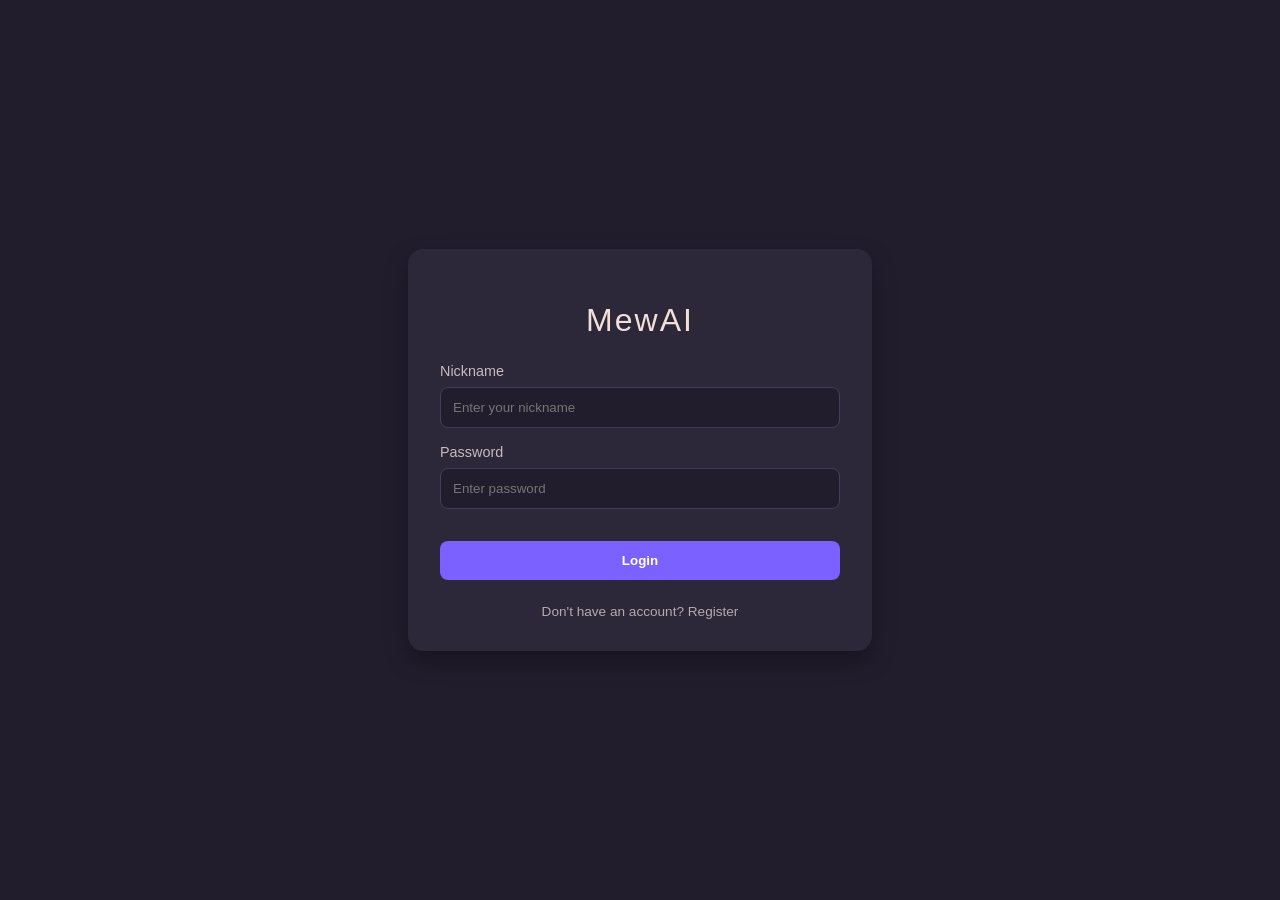
==== index.html @ d77b1c65 "Update 0.1.22" ====
<!DOCTYPE html>
<html lang="en">
<head>
    <meta charset="UTF-8">
    <meta name="viewport" content="width=device-width, initial-scale=1.0">
    <title>MewAI - Welcome</title>
    <style>
        :root {
            --bg-color: #211D2D;
            --text-color: #F2DFD8;
            --accent-color: #7B61FF;
            --input-bg: #2D273A;
        }

        body {
            margin: 0;
            padding: 0;
            font-family: 'Segoe UI', Tahoma, Geneva, Verdana, sans-serif;
            background-color: var(--bg-color);
            color: var(--text-color);
            display: flex;
            justify-content: center;
            align-items: center;
            height: 100vh;
            overflow: hidden;
        }

        .auth-container {
            background-color: var(--input-bg);
            padding: 2rem;
            border-radius: 15px;
            box-shadow: 0 10px 25px rgba(0,0,0,0.3);
            width: 100%;
            max-width: 400px;
            text-align: center;
        }

        h1 {
            margin-bottom: 1.5rem;
            font-weight: 300;
            letter-spacing: 2px;
        }

        .form-group {
            margin-bottom: 1rem;
            text-align: left;
        }

        label {
            display: block;
            margin-bottom: 0.5rem;
            font-size: 0.9rem;
            opacity: 0.8;
        }

        input {
            width: 100%;
            padding: 12px;
            border: 1px solid #443E5A;
            border-radius: 8px;
            background-color: var(--bg-color);
            color: var(--text-color);
            box-sizing: border-box;
            outline: none;
            transition: border-color 0.3s;
        }

        input:focus {
            border-color: var(--accent-color);
        }

        .btn {
            width: 100%;
            padding: 12px;
            border: none;
            border-radius: 8px;
            background-color: var(--accent-color);
            color: white;
            font-weight: bold;
            cursor: pointer;
            transition: transform 0.1s, opacity 0.3s;
            margin-top: 1rem;
        }

        .btn:active {
            transform: scale(0.98);
        }

        .btn:hover {
            opacity: 0.9;
        }

        .toggle-link {
            margin-top: 1.5rem;
            font-size: 0.85rem;
            cursor: pointer;
            opacity: 0.7;
            transition: opacity 0.3s;
        }

        .toggle-link:hover {
            opacity: 1;
            text-decoration: underline;
        }

        .hidden {
            display: none;
        }

        .error-msg {
            color: #ff6b6b;
            font-size: 0.8rem;
            margin-bottom: 1rem;
            display: none;
        }
    </style>
</head>
<body>

    <div class="auth-container">
        <h1>MewAI</h1>
        <div id="error-box" class="error-msg"></div>

        <!-- Login Form -->
        <div id="login-form">
            <div class="form-group">
                <label>Nickname</label>
                <input type="text" id="login-nickname" placeholder="Enter your nickname">
            </div>
            <div class="form-group">
                <label>Password</label>
                <input type="password" id="login-password" placeholder="Enter password">
            </div>
            <button class="btn" onclick="handleLogin()">Login</button>
            <div class="toggle-link" onclick="toggleAuth('register')">Don't have an account? Register</div>
        </div>

        <!-- Register Form -->
        <div id="register-form" class="hidden">
            <div class="form-group">
                <label>Nickname</label>
                <input type="text" id="reg-nickname" placeholder="Choose a nickname">
            </div>
            <div class="form-group">
                <label>Password</label>
                <input type="password" id="reg-password" placeholder="Create password">
            </div>
            <div class="form-group">
                <label>Confirm Password</label>
                <input type="password" id="reg-confirm" placeholder="Repeat password">
            </div>
            <div class="form-group">
                <label>Contact (Telegram or Email)</label>
                <input type="text" id="reg-contact" placeholder="@username or email@example.com">
            </div>
            <button class="btn" onclick="handleRegister()">Register</button>
            <div class="toggle-link" onclick="toggleAuth('login')">Already have an account? Login</div>
        </div>
    </div>

    <script>
        const API_BASE = 'http://localhost:8000';

        // Check if user is already logged in on load
        window.onload = () => {
            const savedUser = localStorage.getItem('mewai_user');
            if (savedUser) {
                window.location.href = 'main.html'; // Redirect to main page
            }
        };

        function toggleAuth(mode) {
            document.getElementById('login-form').classList.toggle('hidden', mode === 'register');
            document.getElementById('register-form').classList.toggle('hidden', mode === 'login');
            document.getElementById('error-box').style.display = 'none';
        }

        async function handleLogin() {
            const nickname = document.getElementById('login-nickname').value;
            const password = document.getElementById('login-password').value;
            const errorBox = document.getElementById('error-box');

            if (!nickname || !password) {
                showError('Please fill in all fields');
                return;
            }

            try {
                const response = await fetch(`${API_BASE}/auth/login`, {
                    method: 'POST',
                    headers: { 'Content-Type': 'application/json' },
                    body: JSON.stringify({ nickname, password })
                });

                const data = await response.json();

                if (response.ok) {
                    localStorage.setItem('mewai_user', JSON.stringify(data));
                    window.location.href = 'main.html';
                } else {
                    showError(data.detail || 'Invalid login credentials');
                }
            } catch (e) {
                showError('Server error. Make sure the backend is running.');
            }
        }

        async function handleRegister() {
            const nickname = document.getElementById('reg-nickname').value;
            const password = document.getElementById('reg-password').value;
            const confirm = document.getElementById('reg-confirm').value;
            const contact = document.getElementById('reg-contact').value;
            const errorBox = document.getElementById('error-box');

            if (!nickname || !password || !contact) {
                showError('Please fill in all fields');
                return;
            }
            if (password !== confirm) {
                showError('Passwords do not match');
                return;
            }

            try {
                const response = await fetch(`${API_BASE}/auth/register`, {
                    method: 'POST',
                    headers: { 'Content-Type': 'application/json' },
                    body: JSON.stringify({ nickname, password, contact })
                });

                const data = await response.json();

                if (response.ok) {
                    alert('Registration successful! You can now login.');
                    toggleAuth('login');
                } else {
                    showError(data.detail || 'Registration failed');
                }
            } catch (e) {
                showError('Server error. Make sure the backend is running.');
            }
        }

        function showError(msg) {
            const errorBox = document.getElementById('error-box');
            errorBox.textContent = msg;
            errorBox.style.display = 'block';
        }
    </script>
</body>
</html>
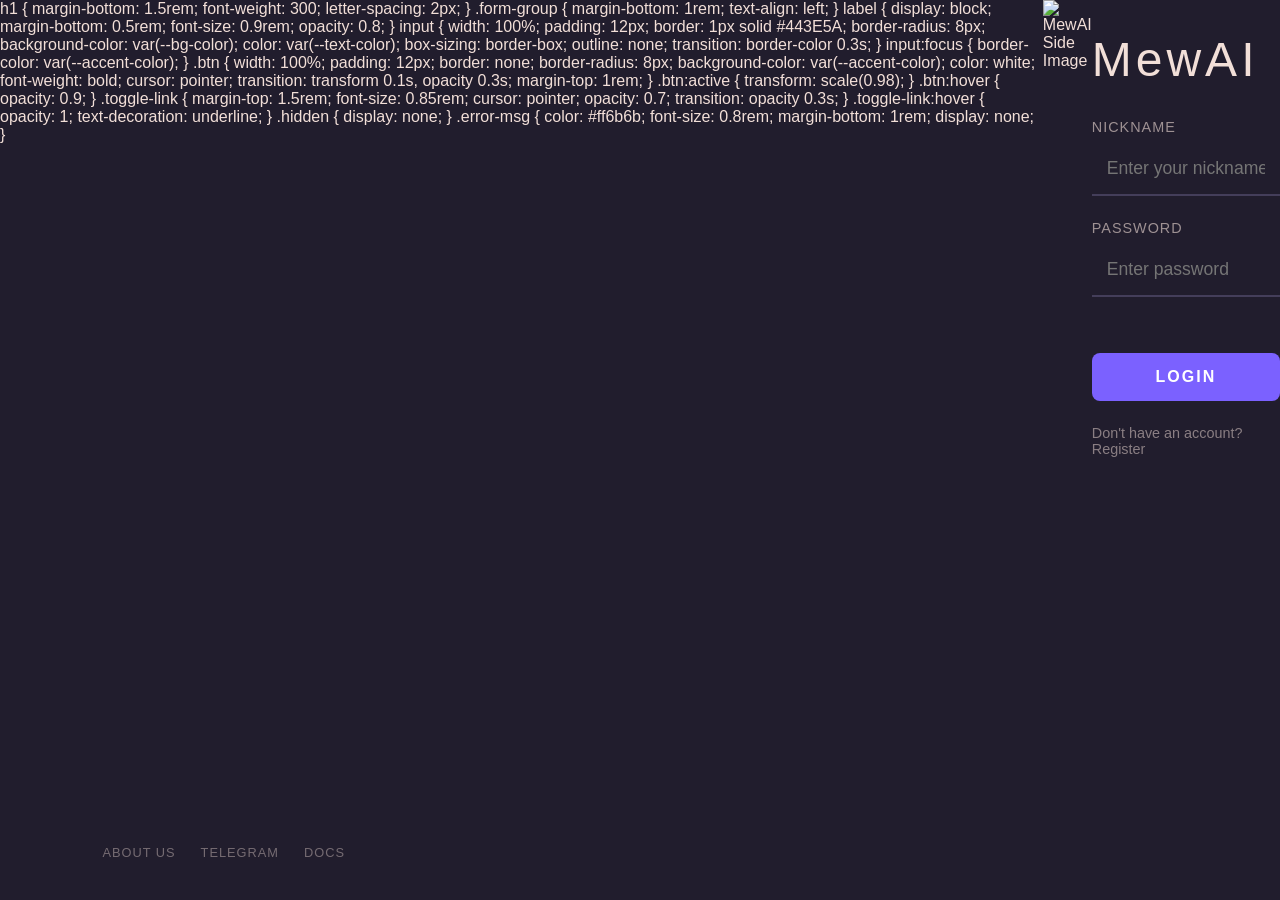
==== commit 577509e1: "Update 0.1.24" ====
--- a/index.html
+++ b/index.html
@@ -19,21 +19,158 @@
             background-color: var(--bg-color);
             color: var(--text-color);
             display: flex;
-            justify-content: center;
-            align-items: center;
             height: 100vh;
             overflow: hidden;
         }
 
+        .left-panel {
+            width: 70%;
+            height: 100%;
+            display: flex;
+            flex-direction: column;
+            justify-content: center;
+            padding: 0 8%;
+            box-sizing: border-box;
+            position: relative;
+            z-index: 1;
+        }
+
+        .right-panel {
+            width: 30%;
+            height: 100%;
+            background-color: var(--input-bg);
+            position: relative;
+        }
+
+        .right-panel img {
+            width: 100%;
+            height: 100%;
+            object-fit: cover;
+        }
+
         .auth-container {
-            background-color: var(--input-bg);
-            padding: 2rem;
-            border-radius: 15px;
-            box-shadow: 0 10px 25px rgba(0,0,0,0.3);
-            width: 100%;
-            max-width: 400px;
-            text-align: center;
-        }
+            background-color: transparent;
+            padding: 0;
+            border-radius: 0;
+            box-shadow: none;
+            width: 100%;
+            max-width: 500px;
+            text-align: left;
+        }
+
+        h1 {
+            font-size: 3rem;
+            margin-bottom: 2rem;
+            font-weight: 300;
+            letter-spacing: 4px;
+        }
+
+        .form-group {
+            margin-bottom: 1.5rem;
+            text-align: left;
+        }
+
+        label {
+            display: block;
+            margin-bottom: 0.5rem;
+            font-size: 0.9rem;
+            opacity: 0.6;
+            text-transform: uppercase;
+            letter-spacing: 1px;
+        }
+
+        input {
+            width: 100%;
+            padding: 15px;
+            border: none;
+            border-bottom: 2px solid #443E5A;
+            border-radius: 0;
+            background-color: transparent;
+            color: var(--text-color);
+            box-sizing: border-box;
+            outline: none;
+            font-size: 1.1rem;
+            transition: border-color 0.3s;
+        }
+
+        input:focus {
+            border-bottom-color: var(--accent-color);
+        }
+
+        .btn {
+            width: 100%;
+            padding: 15px;
+            border: none;
+            border-radius: 8px;
+            background-color: var(--accent-color);
+            color: white;
+            font-weight: bold;
+            font-size: 1rem;
+            cursor: pointer;
+            transition: transform 0.1s, opacity 0.3s;
+            margin-top: 2rem;
+            text-transform: uppercase;
+            letter-spacing: 2px;
+        }
+
+        .btn:active {
+            transform: scale(0.98);
+        }
+
+        .btn:hover {
+            opacity: 0.9;
+        }
+
+        .toggle-link {
+            margin-top: 1.5rem;
+            font-size: 0.9rem;
+            cursor: pointer;
+            opacity: 0.5;
+            transition: opacity 0.3s;
+        }
+
+        .toggle-link:hover {
+            opacity: 1;
+            text-decoration: underline;
+        }
+
+        .hidden {
+            display: none;
+        }
+
+        .error-msg {
+            color: #ff6b6b;
+            font-size: 0.9rem;
+            margin-bottom: 1.5rem;
+            display: none;
+            padding: 10px;
+            border-left: 3px solid #ff6b6b;
+            background: rgba(255, 107, 107, 0.1);
+        }
+
+        .footer {
+            position: absolute;
+            bottom: 40px;
+            left: 8%;
+            display: flex;
+            gap: 25px;
+            opacity: 0.4;
+            font-size: 0.8rem;
+            z-index: 1;
+        }
+
+        .footer a {
+            color: var(--text-color);
+            text-decoration: none;
+            transition: opacity 0.3s;
+            text-transform: uppercase;
+            letter-spacing: 1px;
+        }
+
+        .footer a:hover {
+            opacity: 1;
+        }
+    </style>
 
         h1 {
             margin-bottom: 1.5rem;
@@ -116,6 +253,7 @@
     </style>
 </head>
 <body>
+    <img src="icons/001.png" class="side-image" alt="MewAI Side Image">
 
     <div class="auth-container">
         <h1>MewAI</h1>
@@ -156,6 +294,12 @@
             <button class="btn" onclick="handleRegister()">Register</button>
             <div class="toggle-link" onclick="toggleAuth('login')">Already have an account? Login</div>
         </div>
+    </div>
+
+    <div class="footer">
+        <a href="#">About us</a>
+        <a href="#">Telegram</a>
+        <a href="#">Docs</a>
     </div>
 
     <script>
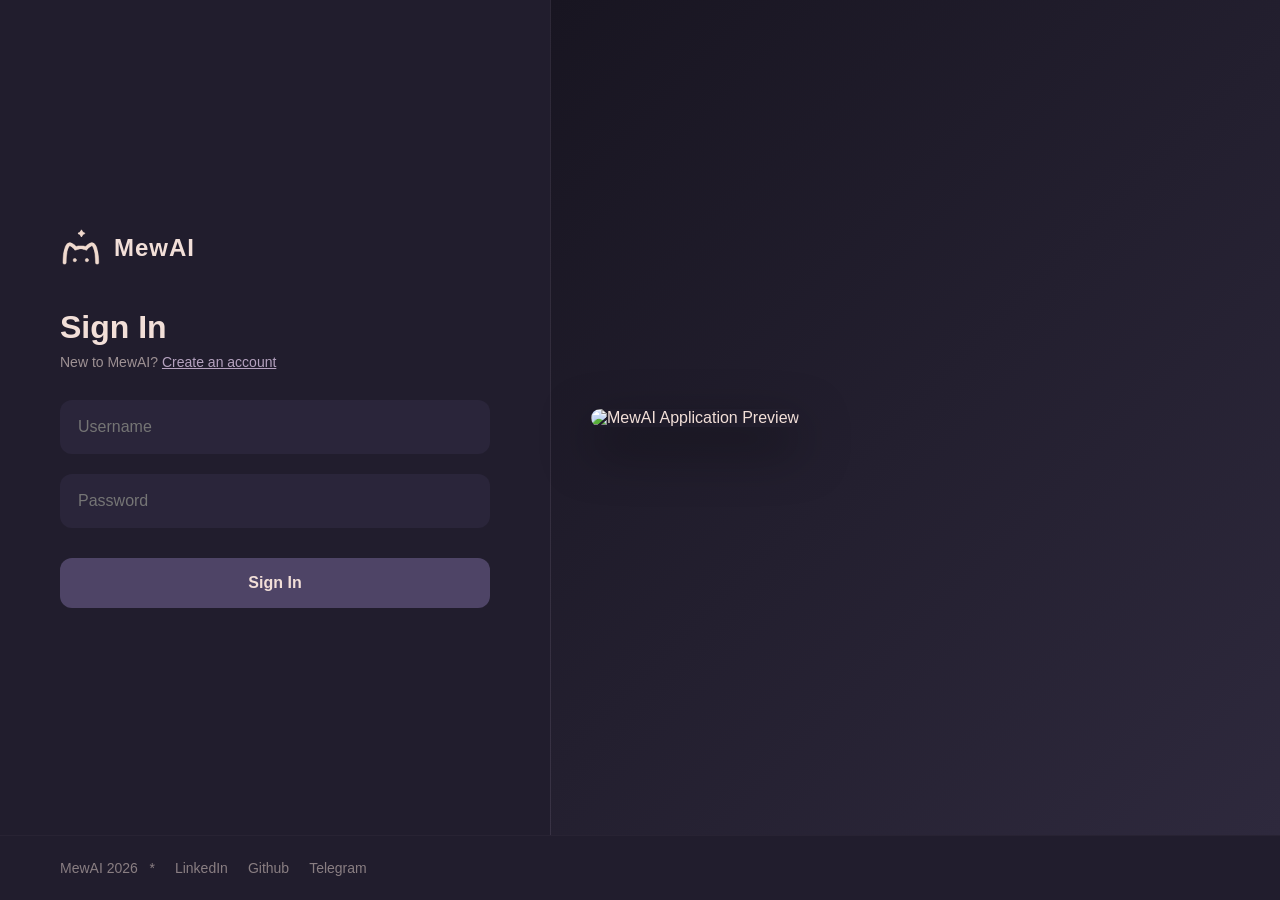
==== commit f03d2032: "Update 0.1.26" ====
--- a/index.html
+++ b/index.html
@@ -3,393 +3,318 @@
 <head>
     <meta charset="UTF-8">
     <meta name="viewport" content="width=device-width, initial-scale=1.0">
-    <title>MewAI - Welcome</title>
+    <title>MewAI - Authentication</title>
     <style>
+        /* Переменные цвета из твоего idea.txt */
         :root {
             --bg-color: #211D2D;
             --text-color: #F2DFD8;
-            --accent-color: #7B61FF;
-            --input-bg: #2D273A;
-        }
-
-        body {
+            --input-bg: #2A253A;
+            --accent-color: #4E4466;
+            --accent-hover: #635682;
+        }
+
+        * {
+            box-sizing: border-box;
             margin: 0;
             padding: 0;
-            font-family: 'Segoe UI', Tahoma, Geneva, Verdana, sans-serif;
+            font-family: 'Segoe UI', Roboto, Helvetica, Arial, sans-serif;
+        }
+
+        body {
             background-color: var(--bg-color);
             color: var(--text-color);
-            display: flex;
-            height: 100vh;
-            overflow: hidden;
-        }
-
-        .left-panel {
-            width: 70%;
-            height: 100%;
+            min-height: 100vh;
+            display: flex;
+            flex-direction: column;
+            overflow-x: hidden;
+        }
+
+        /* Главный контейнер: разделение экрана */
+        .main-wrapper {
+            display: flex;
+            flex: 1;
+            width: 100%;
+        }
+
+        /* ЛЕВАЯ СТОРОНА: Формы авторизации */
+        .auth-section {
+            flex: 1;
             display: flex;
             flex-direction: column;
             justify-content: center;
-            padding: 0 8%;
-            box-sizing: border-box;
+            padding: 40px 60px;
+            max-width: 550px;
+            width: 100%;
+        }
+
+        .brand-header {
+            display: flex;
+            align-items: center;
+            gap: 12px;
+            margin-bottom: 40px;
+        }
+
+        .brand-logo {
+            width: 42px;
+            height: 42px;
+            object-fit: contain;
+        }
+
+        .brand-name {
+            font-size: 24px;
+            font-weight: 700;
+            letter-spacing: 1px;
+        }
+
+        .form-container {
+            width: 100%;
+        }
+
+        .form-title {
+            font-size: 32px;
+            margin-bottom: 8px;
+            font-weight: 600;
+        }
+
+        .form-subtitle {
+            font-size: 14px;
+            color: rgba(242, 223, 216, 0.6);
+            margin-bottom: 30px;
+        }
+
+        .form-subtitle span {
+            color: #b5a2bf;
+            cursor: pointer;
+            text-decoration: underline;
+        }
+
+        /* Стили полей ввода */
+        .form-group {
+            margin-bottom: 20px;
             position: relative;
-            z-index: 1;
-        }
-
-        .right-panel {
-            width: 30%;
-            height: 100%;
+        }
+
+        .form-group input {
+            width: 100%;
+            padding: 16px 16px;
             background-color: var(--input-bg);
+            border: 2px solid transparent;
+            border-radius: 12px;
+            color: var(--text-color);
+            font-size: 16px;
+            transition: all 0.3s ease;
+        }
+
+        .form-group input:focus {
+            outline: none;
+            border-color: var(--accent-hover);
+            background-color: #2f2942;
+        }
+
+        /* Кнопка отправки */
+        .submit-btn {
+            width: 100%;
+            padding: 16px;
+            background-color: var(--accent-color);
+            color: var(--text-color);
+            border: none;
+            border-radius: 12px;
+            font-size: 16px;
+            font-weight: 600;
+            cursor: pointer;
+            transition: background 0.2s ease;
+            margin-top: 10px;
+        }
+
+        .submit-btn:hover {
+            background-color: var(--accent-hover);
+        }
+
+        /* Переключатель видимости форм */
+        .hidden {
+            display: none !important;
+        }
+
+        /* ПРАВАЯ СТОРОНА: Профессиональный баннер-телефон */
+        .banner-section {
+            flex: 1.2;
+            background: linear-gradient(135deg, #181521 0%, #2e293d 100%);
+            display: flex;
+            align-items: center;
+            justify-content: flex-start; /* Прибиваем фото к левой части этой секции */
+            padding-left: 40px;
             position: relative;
-        }
-
-        .right-panel img {
-            width: 100%;
-            height: 100%;
-            object-fit: cover;
-        }
-
-        .auth-container {
-            background-color: transparent;
-            padding: 0;
-            border-radius: 0;
-            box-shadow: none;
-            width: 100%;
-            max-width: 500px;
-            text-align: left;
-        }
-
-        h1 {
-            font-size: 3rem;
-            margin-bottom: 2rem;
-            font-weight: 300;
-            letter-spacing: 4px;
-        }
-
-        .form-group {
-            margin-bottom: 1.5rem;
-            text-align: left;
-        }
-
-        label {
-            display: block;
-            margin-bottom: 0.5rem;
-            font-size: 0.9rem;
-            opacity: 0.6;
-            text-transform: uppercase;
-            letter-spacing: 1px;
-        }
-
-        input {
-            width: 100%;
-            padding: 15px;
-            border: none;
-            border-bottom: 2px solid #443E5A;
-            border-radius: 0;
-            background-color: transparent;
+            border-left: 1px solid rgba(242, 223, 216, 0.05);
+        }
+
+        .banner-img {
+            max-height: 85vh;
+            max-width: 90%;
+            object-fit: contain;
+            border-radius: 24px;
+            box-shadow: 0 20px 50px rgba(0, 0, 0, 0.5);
+        }
+
+        /* НИЖНЯЯ ПАНЕЛЬ (ФУТЕР) */
+        footer {
+            width: 100%;
+            padding: 24px 60px;
+            display: flex;
+            align-items: center;
+            font-size: 14px;
+            color: rgba(242, 223, 216, 0.5);
+            background: var(--bg-color);
+            border-top: 1px solid rgba(242, 223, 216, 0.03);
+        }
+
+        .footer-links {
+            margin-left: 20px;
+            display: flex;
+            gap: 20px;
+        }
+
+        .footer-links a {
+            color: rgba(242, 223, 216, 0.5);
+            text-decoration: none;
+            transition: color 0.2s ease;
+        }
+
+        .footer-links a:hover {
             color: var(--text-color);
-            box-sizing: border-box;
-            outline: none;
-            font-size: 1.1rem;
-            transition: border-color 0.3s;
-        }
-
-        input:focus {
-            border-bottom-color: var(--accent-color);
-        }
-
-        .btn {
-            width: 100%;
-            padding: 15px;
-            border: none;
-            border-radius: 8px;
-            background-color: var(--accent-color);
-            color: white;
-            font-weight: bold;
-            font-size: 1rem;
-            cursor: pointer;
-            transition: transform 0.1s, opacity 0.3s;
-            margin-top: 2rem;
-            text-transform: uppercase;
-            letter-spacing: 2px;
-        }
-
-        .btn:active {
-            transform: scale(0.98);
-        }
-
-        .btn:hover {
-            opacity: 0.9;
-        }
-
-        .toggle-link {
-            margin-top: 1.5rem;
-            font-size: 0.9rem;
-            cursor: pointer;
-            opacity: 0.5;
-            transition: opacity 0.3s;
-        }
-
-        .toggle-link:hover {
-            opacity: 1;
-            text-decoration: underline;
-        }
-
-        .hidden {
-            display: none;
-        }
-
-        .error-msg {
-            color: #ff6b6b;
-            font-size: 0.9rem;
-            margin-bottom: 1.5rem;
-            display: none;
-            padding: 10px;
-            border-left: 3px solid #ff6b6b;
-            background: rgba(255, 107, 107, 0.1);
-        }
-
-        .footer {
-            position: absolute;
-            bottom: 40px;
-            left: 8%;
-            display: flex;
-            gap: 25px;
-            opacity: 0.4;
-            font-size: 0.8rem;
-            z-index: 1;
-        }
-
-        .footer a {
-            color: var(--text-color);
-            text-decoration: none;
-            transition: opacity 0.3s;
-            text-transform: uppercase;
-            letter-spacing: 1px;
-        }
-
-        .footer a:hover {
-            opacity: 1;
-        }
-    </style>
-
-        h1 {
-            margin-bottom: 1.5rem;
-            font-weight: 300;
-            letter-spacing: 2px;
-        }
-
-        .form-group {
-            margin-bottom: 1rem;
-            text-align: left;
-        }
-
-        label {
-            display: block;
-            margin-bottom: 0.5rem;
-            font-size: 0.9rem;
-            opacity: 0.8;
-        }
-
-        input {
-            width: 100%;
-            padding: 12px;
-            border: 1px solid #443E5A;
-            border-radius: 8px;
-            background-color: var(--bg-color);
-            color: var(--text-color);
-            box-sizing: border-box;
-            outline: none;
-            transition: border-color 0.3s;
-        }
-
-        input:focus {
-            border-color: var(--accent-color);
-        }
-
-        .btn {
-            width: 100%;
-            padding: 12px;
-            border: none;
-            border-radius: 8px;
-            background-color: var(--accent-color);
-            color: white;
-            font-weight: bold;
-            cursor: pointer;
-            transition: transform 0.1s, opacity 0.3s;
-            margin-top: 1rem;
-        }
-
-        .btn:active {
-            transform: scale(0.98);
-        }
-
-        .btn:hover {
-            opacity: 0.9;
-        }
-
-        .toggle-link {
-            margin-top: 1.5rem;
-            font-size: 0.85rem;
-            cursor: pointer;
-            opacity: 0.7;
-            transition: opacity 0.3s;
-        }
-
-        .toggle-link:hover {
-            opacity: 1;
-            text-decoration: underline;
-        }
-
-        .hidden {
-            display: none;
-        }
-
-        .error-msg {
-            color: #ff6b6b;
-            font-size: 0.8rem;
-            margin-bottom: 1rem;
-            display: none;
+        }
+
+        /* АДАПТИВНОСТЬ ПОД ТЕЛЕФОНЫ */
+        @media (max-width: 900px) {
+            .banner-section {
+                display: none; /* Полностью убираем баннер на мобильных */
+            }
+            .auth-section {
+                max-width: 100%;
+                padding: 40px 24px;
+            }
+            footer {
+                padding: 24px;
+                flex-direction: column;
+                gap: 12px;
+                text-align: center;
+            }
+            .footer-links {
+                margin-left: 0;
+            }
         }
     </style>
 </head>
 <body>
-    <img src="icons/001.png" class="side-image" alt="MewAI Side Image">
-
-    <div class="auth-container">
-        <h1>MewAI</h1>
-        <div id="error-box" class="error-msg"></div>
-
-        <!-- Login Form -->
-        <div id="login-form">
-            <div class="form-group">
-                <label>Nickname</label>
-                <input type="text" id="login-nickname" placeholder="Enter your nickname">
+
+    <div class="main-wrapper">
+        <main class="auth-section">
+            
+            <div class="brand-header">
+                <img src="icons/logo.png" alt="MewAI Logo" class="brand-logo">
+                <span class="brand-name">MewAI</span>
             </div>
-            <div class="form-group">
-                <label>Password</label>
-                <input type="password" id="login-password" placeholder="Enter password">
+
+            <div id="loginFormContainer" class="form-container">
+                <h1 class="form-title">Sign In</h1>
+                <p class="form-subtitle">New to MewAI? <span onclick="toggleAuth()">Create an account</span></p>
+                
+                <form id="loginForm">
+                    <div class="form-group">
+                        <input type="text" id="loginUsername" placeholder="Username" required autocomplete="username">
+                    </div>
+                    <div class="form-group">
+                        <input type="password" id="loginPassword" placeholder="Password" required autocomplete="current-password">
+                    </div>
+                    <button type="submit" class="submit-btn">Sign In</button>
+                </form>
             </div>
-            <button class="btn" onclick="handleLogin()">Login</button>
-            <div class="toggle-link" onclick="toggleAuth('register')">Don't have an account? Register</div>
+
+            <div id="registerFormContainer" class="form-container hidden">
+                <h1 class="form-title">Create Account</h1>
+                <p class="form-subtitle">Already have an account? <span onclick="toggleAuth()">Sign In</span></p>
+                
+                <form id="registerForm">
+                    <div class="form-group">
+                        <input type="text" id="regUsername" placeholder="Username" required autocomplete="username">
+                    </div>
+                    <div class="form-group">
+                        <input type="password" id="regPassword" placeholder="Password" required autocomplete="new-password">
+                    </div>
+                    <div class="form-group">
+                        <input type="password" id="regPasswordConfirm" placeholder="Confirm Password" required autocomplete="new-password">
+                    </div>
+                    <div class="form-group">
+                        <input type="text" id="regContact" placeholder="Telegram username or Email" required>
+                    </div>
+                    <button type="submit" class="submit-btn">Register</button>
+                </form>
+            </div>
+
+        </main>
+
+        <section class="banner-section">
+            <img src="icons/banner.png" alt="MewAI Application Preview" class="banner-img">
+        </section>
+    </div>
+
+    <footer>
+        <div>MewAI 2026 &nbsp;&nbsp;*</div>
+        <div class="footer-links">
+            <a href="#">LinkedIn</a>
+            <a href="#">Github</a>
+            <a href="#">Telegram</a>
         </div>
-
-        <!-- Register Form -->
-        <div id="register-form" class="hidden">
-            <div class="form-group">
-                <label>Nickname</label>
-                <input type="text" id="reg-nickname" placeholder="Choose a nickname">
-            </div>
-            <div class="form-group">
-                <label>Password</label>
-                <input type="password" id="reg-password" placeholder="Create password">
-            </div>
-            <div class="form-group">
-                <label>Confirm Password</label>
-                <input type="password" id="reg-confirm" placeholder="Repeat password">
-            </div>
-            <div class="form-group">
-                <label>Contact (Telegram or Email)</label>
-                <input type="text" id="reg-contact" placeholder="@username or email@example.com">
-            </div>
-            <button class="btn" onclick="handleRegister()">Register</button>
-            <div class="toggle-link" onclick="toggleAuth('login')">Already have an account? Login</div>
-        </div>
-    </div>
-
-    <div class="footer">
-        <a href="#">About us</a>
-        <a href="#">Telegram</a>
-        <a href="#">Docs</a>
-    </div>
+    </footer>
 
     <script>
-        const API_BASE = 'http://localhost:8000';
-
-        // Check if user is already logged in on load
-        window.onload = () => {
-            const savedUser = localStorage.getItem('mewai_user');
-            if (savedUser) {
-                window.location.href = 'main.html'; // Redirect to main page
-            }
-        };
-
-        function toggleAuth(mode) {
-            document.getElementById('login-form').classList.toggle('hidden', mode === 'register');
-            document.getElementById('register-form').classList.toggle('hidden', mode === 'login');
-            document.getElementById('error-box').style.display = 'none';
-        }
-
-        async function handleLogin() {
-            const nickname = document.getElementById('login-nickname').value;
-            const password = document.getElementById('login-password').value;
-            const errorBox = document.getElementById('error-box');
-
-            if (!nickname || !password) {
-                showError('Please fill in all fields');
+        // 1. Проверка localStorage при загрузке страницы для автоматического входа
+        window.addEventListener('DOMContentLoaded', () => {
+            const userHash = localStorage.getItem('mewai_user_hash');
+            if (userHash) {
+                // Перенаправляем на главную (к чату)
+                window.location.href = 'html/main.py'; 
+            }
+        });
+
+        // 2. Функция переключения между Входом и Регистрацией
+        function toggleAuth() {
+            document.getElementById('loginFormContainer').classList.toggle('hidden');
+            document.getElementById('registerFormContainer').classList.toggle('hidden');
+        }
+
+        // 3. Обработка формы Входа
+        document.getElementById('loginForm').addEventListener('submit', async (e) => {
+            e.preventDefault();
+            
+            const username = document.getElementById('loginUsername').value;
+            const password = document.getElementById('loginPassword').value;
+
+            // Здесь будет твой fetch-запрос к бэкенду Flask (к database.py через роут)
+            // Имитация успешного входа:
+            const generatedHash = btoa(username + ":" + password); // Для примера генерируем простой хэш
+            localStorage.setItem('mewai_user_hash', generatedHash);
+            
+            window.location.href = 'html/main.html';
+        });
+
+        // 4. Обработка формы Регистрации
+        document.getElementById('registerForm').addEventListener('submit', async (e) => {
+            e.preventDefault();
+            
+            const password = document.getElementById('regPassword').value;
+            const passwordConfirm = document.getElementById('regPasswordConfirm').value;
+
+            if (password !== passwordConfirm) {
+                alert("Passwords do not match!");
                 return;
             }
 
-            try {
-                const response = await fetch(`${API_BASE}/auth/login`, {
-                    method: 'POST',
-                    headers: { 'Content-Type': 'application/json' },
-                    body: JSON.stringify({ nickname, password })
-                });
-
-                const data = await response.json();
-
-                if (response.ok) {
-                    localStorage.setItem('mewai_user', JSON.stringify(data));
-                    window.location.href = 'main.html';
-                } else {
-                    showError(data.detail || 'Invalid login credentials');
-                }
-            } catch (e) {
-                showError('Server error. Make sure the backend is running.');
-            }
-        }
-
-        async function handleRegister() {
-            const nickname = document.getElementById('reg-nickname').value;
-            const password = document.getElementById('reg-password').value;
-            const confirm = document.getElementById('reg-confirm').value;
-            const contact = document.getElementById('reg-contact').value;
-            const errorBox = document.getElementById('error-box');
-
-            if (!nickname || !password || !contact) {
-                showError('Please fill in all fields');
-                return;
-            }
-            if (password !== confirm) {
-                showError('Passwords do not match');
-                return;
-            }
-
-            try {
-                const response = await fetch(`${API_BASE}/auth/register`, {
-                    method: 'POST',
-                    headers: { 'Content-Type': 'application/json' },
-                    body: JSON.stringify({ nickname, password, contact })
-                });
-
-                const data = await response.json();
-
-                if (response.ok) {
-                    alert('Registration successful! You can now login.');
-                    toggleAuth('login');
-                } else {
-                    showError(data.detail || 'Registration failed');
-                }
-            } catch (e) {
-                showError('Server error. Make sure the backend is running.');
-            }
-        }
-
-        function showError(msg) {
-            const errorBox = document.getElementById('error-box');
-            errorBox.textContent = msg;
-            errorBox.style.display = 'block';
-        }
+            // Твоя логика отправки данных (username, password, contact) во Flask -> Supabase
+            // При успешном ответе:
+            alert("Registration successful! Now please log in.");
+            toggleAuth();
+        });
     </script>
 </body>
-</html>
+</html>
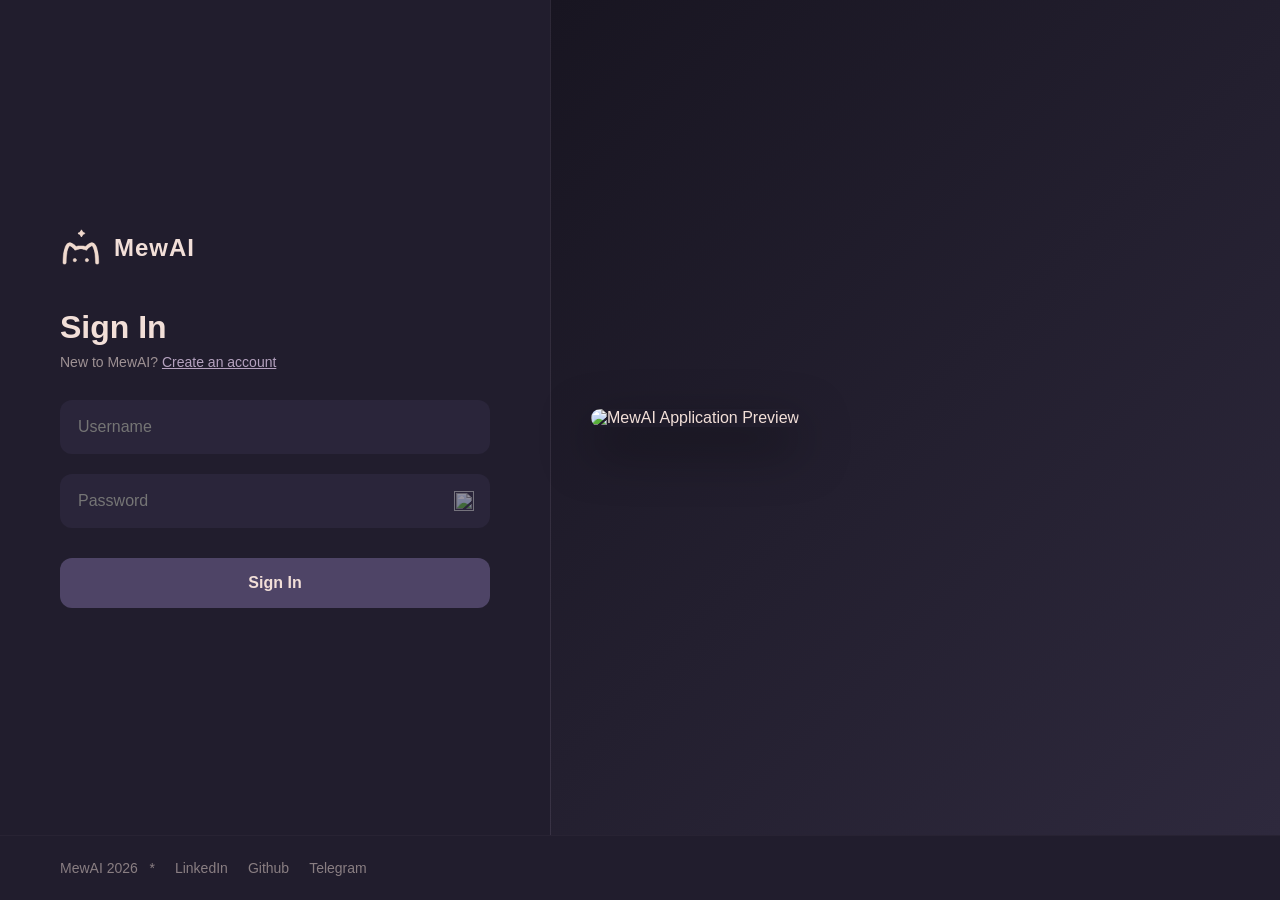
==== commit 8763a2a4: "Обновки" ====
--- a/index.html
+++ b/index.html
@@ -223,8 +223,9 @@
                     <div class="form-group">
                         <input type="text" id="loginUsername" placeholder="Username" required autocomplete="username">
                     </div>
-                    <div class="form-group">
-                        <input type="password" id="loginPassword" placeholder="Password" required autocomplete="current-password">
+                    <div class="form-group" style="position:relative;">
+                        <input type="password" id="loginPassword" placeholder="Password" required autocomplete="current-password" style="padding-right: 50px;">
+                        <img src="icons/lock.png" id="loginPassIcon" onclick="togglePassword('loginPassword','loginPassIcon')" style="position:absolute; right:16px; top:50%; transform:translateY(-50%); width:20px; height:20px; cursor:pointer; opacity:0.5;">
                     </div>
                     <button type="submit" class="submit-btn">Sign In</button>
                 </form>
@@ -273,7 +274,7 @@
             const userHash = localStorage.getItem('mewai_user_hash');
             if (userHash) {
                 // Перенаправляем на главную (к чату)
-                window.location.href = 'html/main.py'; 
+                window.location.href = 'html/main.html'; 
             }
         });
 
@@ -290,30 +291,57 @@
             const username = document.getElementById('loginUsername').value;
             const password = document.getElementById('loginPassword').value;
 
-            // Здесь будет твой fetch-запрос к бэкенду Flask (к database.py через роут)
-            // Имитация успешного входа:
-            const generatedHash = btoa(username + ":" + password); // Для примера генерируем простой хэш
-            localStorage.setItem('mewai_user_hash', generatedHash);
-            
-            window.location.href = 'html/main.html';
+            try {
+                const response = await fetch('http://localhost:7860/auth/login', {
+                    method: 'POST',
+                    headers: { 'Content-Type': 'application/json' },
+                    body: JSON.stringify({ nickname: username, password: password })
+                });
+
+                if (!response.ok) throw new Error('Login failed');
+                
+                const data = await response.json();
+                localStorage.setItem('mewai_user_id', data.user.id);
+                localStorage.setItem('mewai_user_hash', btoa(username + ":" + password));
+                
+                window.location.href = 'html/main.html';
+            } catch (error) {
+                alert('Login error: ' + error.message);
+            }
         });
 
+        // 4. Обработка формы Регистрации
         // 4. Обработка формы Регистрации
         document.getElementById('registerForm').addEventListener('submit', async (e) => {
             e.preventDefault();
             
+            const username = document.getElementById('regUsername').value;
             const password = document.getElementById('regPassword').value;
             const passwordConfirm = document.getElementById('regPasswordConfirm').value;
+            const contact = document.getElementById('regContact').value;
 
             if (password !== passwordConfirm) {
                 alert("Passwords do not match!");
                 return;
             }
 
-            // Твоя логика отправки данных (username, password, contact) во Flask -> Supabase
-            // При успешном ответе:
-            alert("Registration successful! Now please log in.");
-            toggleAuth();
+            try {
+                const response = await fetch('http://localhost:7860/auth/register', {
+                    method: 'POST',
+                    headers: { 'Content-Type': 'application/json' },
+                    body: JSON.stringify({ nickname: username, password: password, contact: contact })
+                });
+
+                if (!response.ok) throw new Error('Registration failed');
+                
+                const data = await response.json();
+                localStorage.setItem('mewai_user_id', data.user.id);
+                localStorage.setItem('mewai_user_hash', btoa(username + ":" + password));
+                
+                window.location.href = 'html/main.html';
+            } catch (error) {
+                alert('Registration error: ' + error.message);
+            }
         });
     </script>
 </body>
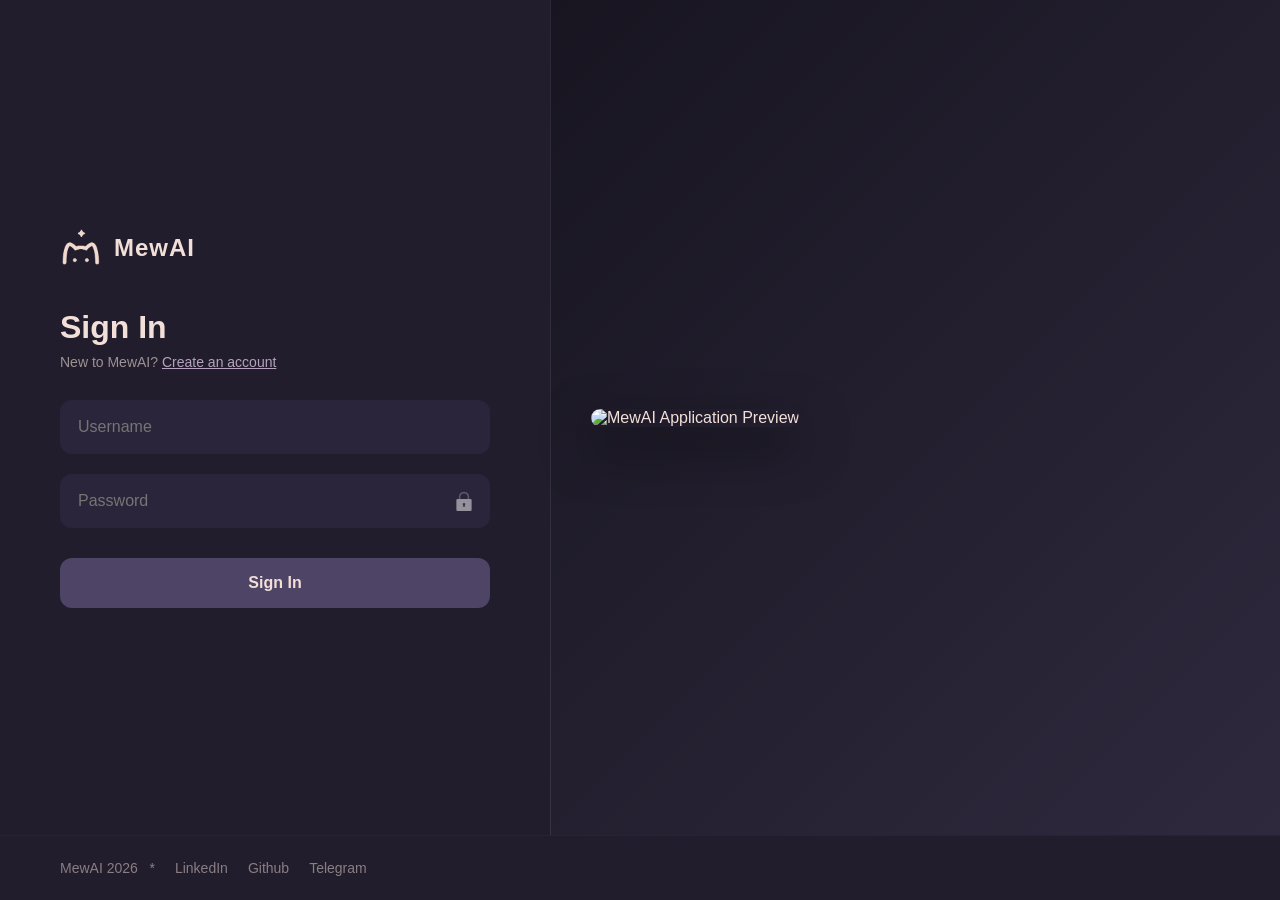
==== commit 4ce625d5: "Обновил страницу входа и решил проблемы с регистрацией в базе данных" ====
--- a/index.html
+++ b/index.html
@@ -246,7 +246,7 @@
                         <input type="password" id="regPasswordConfirm" placeholder="Confirm Password" required autocomplete="new-password">
                     </div>
                     <div class="form-group">
-                        <input type="text" id="regContact" placeholder="Telegram username or Email" required>
+                        <input type="text" id="regContact" placeholder="Telegram username (e.g. @username)" required>
                     </div>
                     <button type="submit" class="submit-btn">Register</button>
                 </form>
@@ -269,6 +269,25 @@
     </footer>
 
     <script>
+        function togglePassword(inputId, iconId) {
+            const input = document.getElementById(inputId);
+            const icon = document.getElementById(iconId);
+            if (input.type === 'password') {
+                input.type = 'text';
+                icon.src = 'icons/eye.png';
+                icon.style.opacity = '0.9';
+            } else {
+                input.type = 'password';
+                icon.src = 'icons/lock.png';
+                icon.style.opacity = '0.5';
+            }
+        }
+
+        function showError(msg) {
+            document.getElementById('errorText').textContent = msg;
+            document.getElementById('errorModal').style.display = 'flex';
+        }
+
         // 1. Проверка localStorage при загрузке страницы для автоматического входа
         window.addEventListener('DOMContentLoaded', () => {
             const userHash = localStorage.getItem('mewai_user_hash');
@@ -306,7 +325,7 @@
                 
                 window.location.href = 'html/main.html';
             } catch (error) {
-                alert('Login error: ' + error.message);
+                showError('Login error: ' + error.message);
             }
         });
 
@@ -321,7 +340,7 @@
             const contact = document.getElementById('regContact').value;
 
             if (password !== passwordConfirm) {
-                alert("Passwords do not match!");
+                showError("Passwords do not match!");
                 return;
             }
 
@@ -340,9 +359,17 @@
                 
                 window.location.href = 'html/main.html';
             } catch (error) {
-                alert('Registration error: ' + error.message);
+                showError('Registration error: ' + error.message);
             }
         });
     </script>
+
+<div id="errorModal" style="display:none; position:fixed; inset:0; background:rgba(0,0,0,0.6); backdrop-filter:blur(4px); z-index:999; align-items:center; justify-content:center;">
+    <div style="background:#2A253A; border-radius:16px; padding:32px; max-width:360px; width:90%; text-align:center;">
+        <p id="errorText" style="font-size:16px; margin-bottom:24px; color:#F2DFD8;"></p>
+        <button onclick="document.getElementById('errorModal').style.display='none'" style="padding:12px 32px; background:#4E4466; color:#F2DFD8; border:none; border-radius:10px; font-size:15px; cursor:pointer;">OK</button>
+    </div>
+</div>
+
 </body>
 </html>
